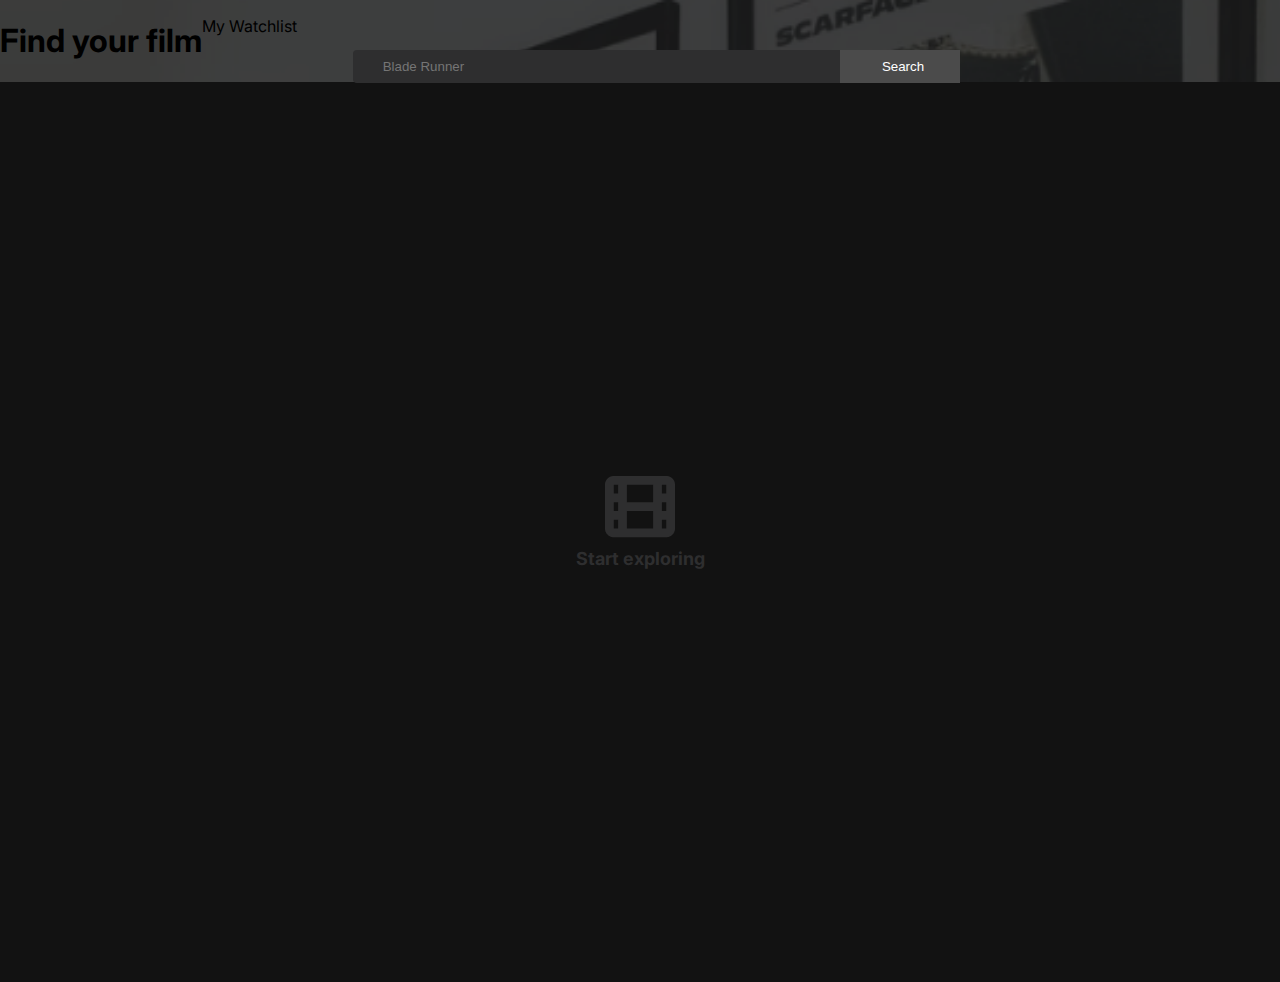
==== index.html @ 6dd929d3 "intial commit" ====
<!DOCTYPE html>
<html lang="en">
<head>
    <meta charset="UTF-8">
    <meta name="viewport" content="width=device-width, initial-scale=1.0">
    <title>Movie Watchlist</title>

    <!-- font awesome -->
    <link rel="stylesheet" href="https://cdnjs.cloudflare.com/ajax/libs/font-awesome/6.5.1/css/all.min.css" integrity="sha512-DTOQO9RWCH3ppGqcWaEA1BIZOC6xxalwEsw9c2QQeAIftl+Vegovlnee1c9QX4TctnWMn13TZye+giMm8e2LwA==" crossorigin="anonymous" referrerpolicy="no-referrer" />

    <!-- google fonts -->
    <link rel="preconnect" href="https://fonts.googleapis.com">
    <link rel="preconnect" href="https://fonts.gstatic.com" crossorigin>
    <link href="https://fonts.googleapis.com/css2?family=Inter:wght@400;500;700;800&display=swap" rel="stylesheet">

    <link rel="stylesheet" href="styles.css">
    <script src="index.js" defer></script>
</head>
<body>
    <header>
        <nav>
            <h1>Find your film</h1>
            <p>My Watchlist</p>
        </nav>
    </header>
    <section>
        <form id="movie">
            <div class="input-container">
                <i class="fa-solid fa-magnifying-glass icon"></i>
                <input id="text-field" type="text" placeholder="Blade Runner">
                <button id="search-btn" type="submit">Search</button>
            </div>
        </form>
    </section>
    <main>
        <div class="container">
            <div class="start-exploring">
               <img src="./images/Icon.png" alt="simple image of film reel">
               <p>Start exploring</p> 
            </div>
        </div>
    </main>
</body>
</html>
---- styles.css ----
* {
    box-sizing: border-box;
}

body {
    margin: 0;
    padding: 0;
    background-color: #1c1c1c;
    font-family: 'Inter', sans-serif;
}

/* header section */
header {
    background-image: url("./images/THJJRUhNlEc.png");
    background-size: cover;
    background-repeat: no-repeat;
}

nav {
    display: flex;
}


form {
    display: flex;
    justify-content: center;
    position: absolute;
    top: 50px;
    width: 100vw;
}

.input-container {
    display: flex;
    justify-content: center;
    position: relative;
    width: 50%;
} 

input {
    padding: 9px 13px 9px 30px;
    width: 90%;
    border: none;
    border-bottom-left-radius: 4px;
    border-top-left-radius: 4px;
    color: #a5a5a5;
    background-color: #2e2e2f;

}



.input-container > i{
    width: 20px;
    margin: 9px 8px;
    position: relative;
    left: 30px;
    color: #ffffff;
}

button {
    min-width: 120px;
    padding: 9px 11px 9px 17px;
    background-color: #4b4b4b;
    color: #ffffff;
    font-weight: 500;
    border: none;
}

.container {
    background-color: #121212;
    height: 100vh;
}

.start-exploring {
    display: flex;
    flex-direction: column;
    justify-content: center;
    align-items: center;
    height: 100vh;
    color: #2e2e2f;
    font-size: 18px;
    font-weight: 700;
}

.start-exploring p {
    margin-top: 10px;
}

/* img {
    align-self: center;
} */
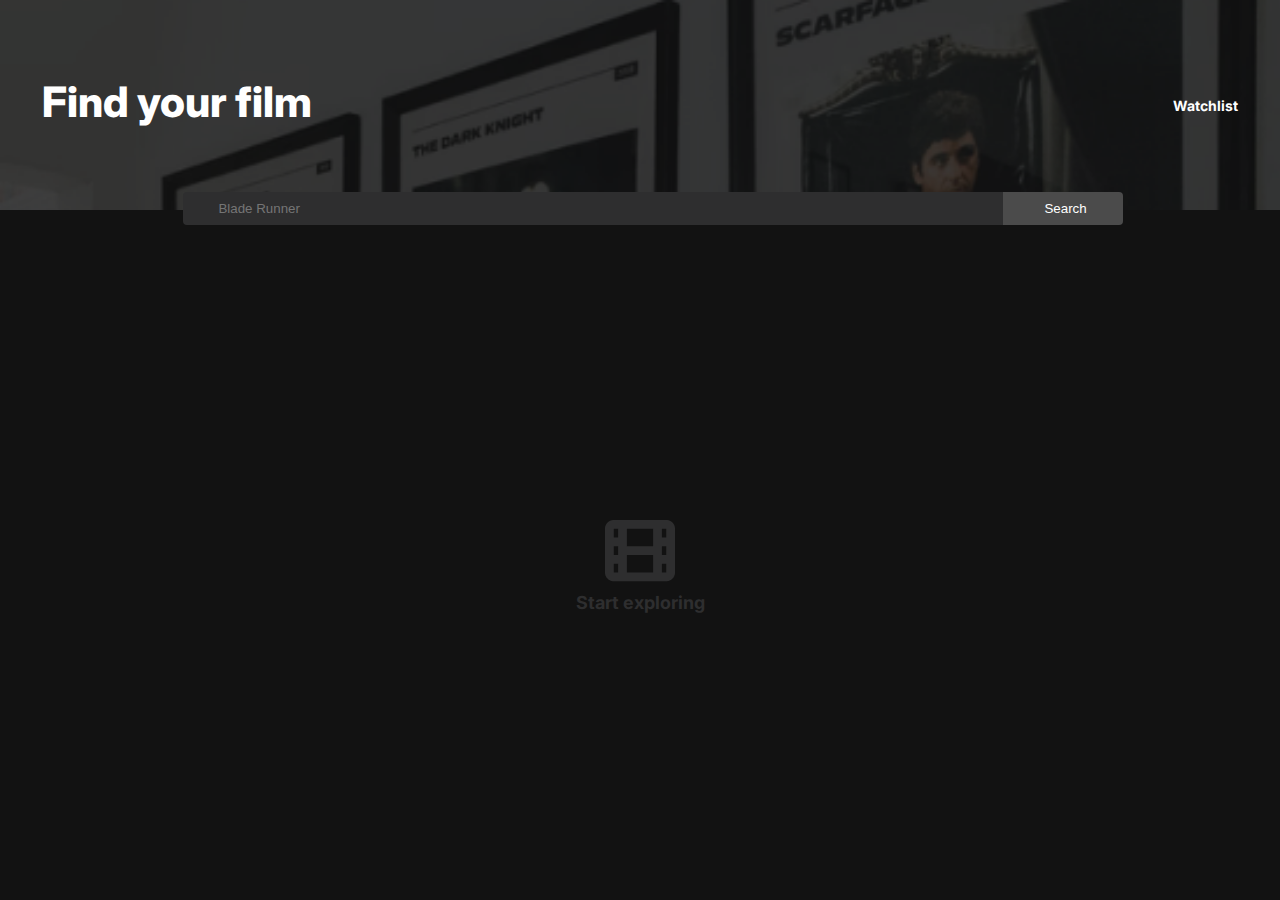
==== commit 8f159985: "completed project" ====
--- a/index.html
+++ b/index.html
@@ -19,8 +19,8 @@
 <body>
     <header>
         <nav>
-            <h1>Find your film</h1>
-            <p>My Watchlist</p>
+            <h1><a href="index.html">Find your film</a></h1>
+            <p><a href="my-watch-list.html">Watchlist</a></p>
         </nav>
     </header>
     <section>
@@ -33,12 +33,12 @@
         </form>
     </section>
     <main>
-        <div class="container">
+        <div class="container" id="container">
             <div class="start-exploring">
                <img src="./images/Icon.png" alt="simple image of film reel">
                <p>Start exploring</p> 
             </div>
         </div>
-    </main>
+    </main>  
 </body>
 </html>--- a/styles.css
+++ b/styles.css
@@ -5,7 +5,7 @@
 body {
     margin: 0;
     padding: 0;
-    background-color: #1c1c1c;
+    background-color: #121212;
     font-family: 'Inter', sans-serif;
 }
 
@@ -18,14 +18,71 @@
 
 nav {
     display: flex;
-}
-
-
+    flex-direction: column;
+    align-items: center;
+    padding: 0 42px;
+    height: 210px;
+}
+
+a {
+    color: #ffffff;
+    text-decoration: none;
+}
+
+/* typography */
+h1 {
+    font-size: 2.625rem;
+    font-weight: 800;
+    margin-bottom: 10px;
+}
+
+nav > p {
+    font-size: 0.875rem;
+    font-weight: 700;
+    
+}
+
+.film-title {
+    color: #fff;
+    font-size: 18px;
+    font-weight: 500;
+    margin-bottom: 0;
+    margin-top: 0;
+}
+
+.film-rating {
+    color: #fff;
+    font-size: 12px;
+    font-weight: 400;
+}
+
+.film-typography {
+    color: #fff;
+    font-size: 12px;
+    font-weight: 400;
+    margin: 0 20px 0 0;
+}
+
+.film-plot {
+    color: #a5a5a5;
+    font-size: 14px;
+    font-weight: 400;
+    margin: 8px 0;
+    line-height: 1.5;
+}
+
+header,
+section,
+main {
+    min-width: 370px;
+}
+
+/* form */
 form {
     display: flex;
     justify-content: center;
     position: absolute;
-    top: 50px;
+    top: 192px;
     width: 100vw;
 }
 
@@ -33,25 +90,22 @@
     display: flex;
     justify-content: center;
     position: relative;
-    width: 50%;
 } 
 
 input {
-    padding: 9px 13px 9px 30px;
-    width: 90%;
+    padding: 9px 13px 9px 35px;
     border: none;
     border-bottom-left-radius: 4px;
     border-top-left-radius: 4px;
     color: #a5a5a5;
     background-color: #2e2e2f;
-
-}
-
-
+    min-width: 150px;
+
+}
 
 .input-container > i{
     width: 20px;
-    margin: 9px 8px;
+    margin: 9px 3px;
     position: relative;
     left: 30px;
     color: #ffffff;
@@ -64,11 +118,13 @@
     color: #ffffff;
     font-weight: 500;
     border: none;
-}
-
+    border-top-right-radius: 4px;
+    border-bottom-right-radius: 4px;
+}
+
+/* main body */
 .container {
-    background-color: #121212;
-    height: 100vh;
+    padding-top: 50px;
 }
 
 .start-exploring {
@@ -76,16 +132,148 @@
     flex-direction: column;
     justify-content: center;
     align-items: center;
-    height: 100vh;
+    height: 70vh;
     color: #2e2e2f;
     font-size: 18px;
     font-weight: 700;
+    width: 320px;
+    margin: 0 auto;
 }
 
 .start-exploring p {
     margin-top: 10px;
 }
 
-/* img {
+
+/* film container */
+.film-container {
+    display: flex;
+    min-width: 300px;
+    margin: 0 auto;
+    border-bottom: 1px solid #2c2c2c;
+    padding: 20px 20px 20px 20px;
+}
+
+.img-container {
+    display: flex;
+    margin-right: 21px;
+}
+
+.film-poster {
+    width: 100px;
+}
+
+.film-details {
+    display: flex;
+    flex-direction: column;
+}
+
+.film-title-container {
+    display: flex;
+    flex-wrap: wrap;
+    margin-bottom: 10px;
+    align-items: center;
+
+}
+.rating-star {
+    margin: 0 4px;
+
+}
+
+.film-info {
+    display: flex;
+    flex-wrap: wrap;
+}
+
+i {
+    cursor: pointer;
+    align-self: left;
+    margin-right: 5px;
+}
+
+.fa-solid {
+    color: #fff;
+}
+
+.watchlist-text {
+    display: none;
+}
+
+img {
     align-self: center;
-} */+}
+
+
+
+/* my watchlist page */
+.watchlist-empty-container {
+    display: flex;
+    justify-content: center;
+    align-items: center;
+}
+
+.watchlist-heading,
+.watchlist-para {
+    color: #fff;
+}
+
+.watchlist-heading {
+    font-size: 42px;
+    font-weight: 800;
+}
+
+.watchlist-para {
+    font-size: 14px;
+    font-weight: 700;
+}
+
+.empty-watchlist-para {
+    text-align: center;
+}
+
+.watchlist-small-para {
+    padding-left: 10px;
+}
+
+
+/* media queries */
+@media (min-width: 480px) {
+    nav {
+        flex-direction: row;
+        justify-content: space-between;
+        
+    }
+
+    h1 {
+        margin-bottom: 34.860px;
+    }
+
+    .input-container {
+        width: 80%;
+    }
+
+    input {
+        width: 80%;
+    }
+
+    .film-container {
+        max-width: 550px;
+        padding: 20px 0 20px 0;
+    }
+
+    .film-info {
+        flex-wrap: nowrap;
+    }
+
+    i {
+        align-self: center;
+    }
+
+    .watchlist-text {
+        display: block;
+    }
+
+    .img-container {
+        display: block;
+    }
+}